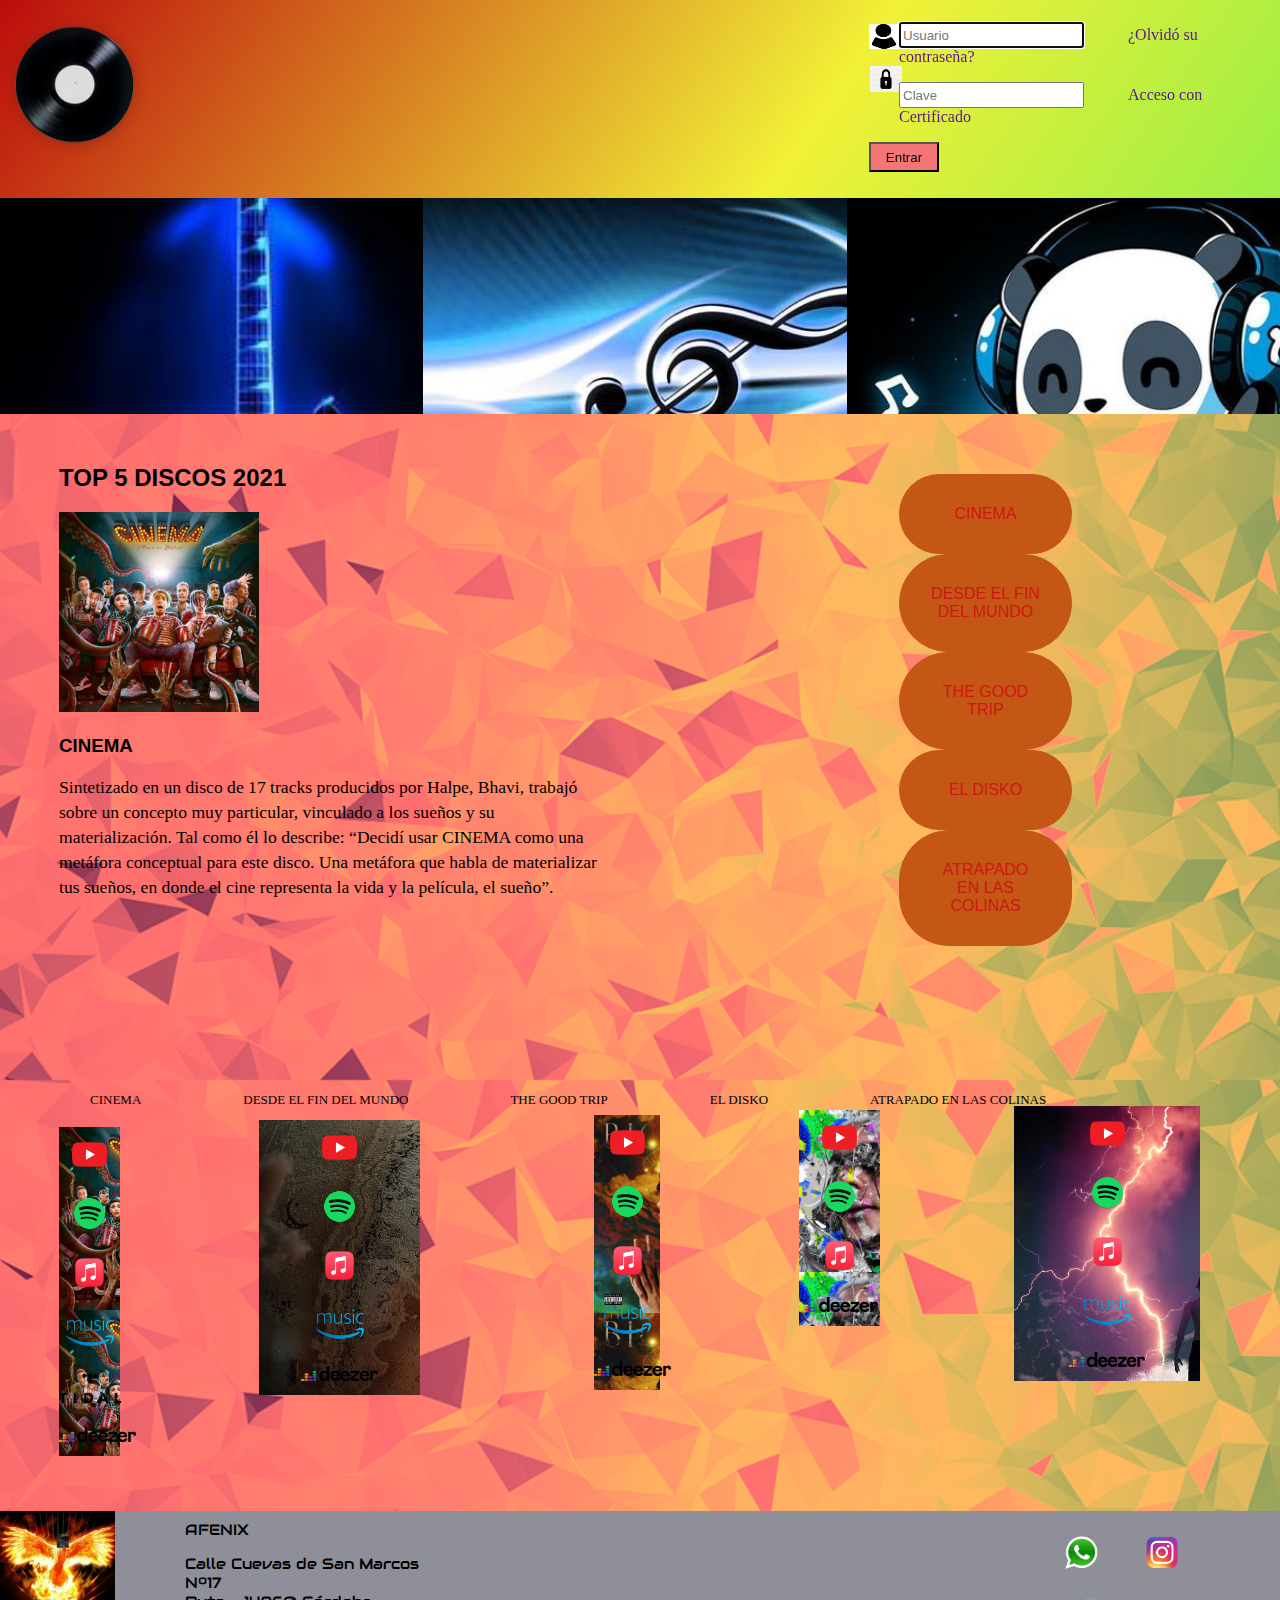
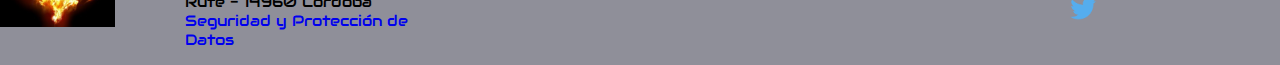
==== index.html @ 0c2cbef4 "ProyectoNavidad" ====
<!DOCTYPE html>
<html lang="en">
<head>
    <meta charset="UTF-8">
    <meta http-equiv="X-UA-Compatible" content="IE=edge">
    <meta name="viewport" content="width=device-width, initial-scale=1.0">
    <title>TOP DISCOS 2021</title>
    <link rel="stylesheet" href="estilo.css">
    <link rel="stylesheet" href="https://fonts.googleapis.com/css?family=Audiowide">
    <link rel="shortcut icon" href="icono/disco.ico">
</head>
<body>

    <div class="head">
        <div class="disco">
        <img src="img/banner/disco.png" height="150px">
        </div>    
        <form action="archivo.php" method="post">
            <div class="formulario">
                <div class="img">
                    <img src="img/banner/user.png" height="25px" width="30px" id="usuario1">
                    <img src="img/banner/candado.png" height="26px" width="32px" id="contrasena1">
                </div>
                    <p><input type="text" name="usuario" placeholder="Usuario" id="usuario2" autofocus="autofocus" required="required"> <a href="" class="acceso">¿Olvidó su contraseña?</a></p>
                    <p><input type="password" placeholder="Clave" name="contrasena" id="contrasena2" required="required"> <a href="" class="acceso">Acceso con Certificado</a></p>
                </div>
            <p><input type="submit" value="Entrar" id="enviar"></p>
        </form>
    </div>
        
    <div class="guitar"></div>
        
    <div class="nota"></div>
        
    <div class="oso"></div>
    
    <div class="noticias">
        <h2>TOP 5 DISCOS 2021</h2>
            
        <img src="img/discos/CINEMA.jpg" height="200px" id="cinema">
            
        <h3>CINEMA</h3>
            
        <p>Sintetizado en un disco de 17 tracks producidos por Halpe, Bhavi, trabajó sobre un concepto muy particular, vinculado a los sueños y su materialización. Tal como él lo describe: “Decidí usar CINEMA como una metáfora conceptual para este disco. Una metáfora que habla de materializar tus sueños, en donde el cine representa la vida y la película, el sueño”.</p>

        <p>Sin lugar a dudas, el artista se ha convertido en una de las figuras de trap con mayor crecimiento y proyección internacional, y de este modo era de esperarse un proyecto con grandes colaboraciones.</p>

        <br><br>

        <img src="img/discos/DESDE EL FIN DEL MUNDO.jpg" height="200px" id="findelmundo">
            
        <h3>DESDE EL FIN DEL MUNDO</h3>
            
        <p>“Todos diciendo qué bien que me va, pero ninguno me pregunta cómo estoy”, canta en “Sudor y Trabajo”, tema que abre el álbum en la que él solo, sin ninguna colaboración, cuenta cómo ha sido el camino hacia la fama durante estos cuatro años. La figura del trapper, vista como alguien que solo se preocupa de ganar fama y dinero, es reivindicada demostrando que muchas veces no es un camino de rosas.</p>
        
        <p>El sentimiento de comunidad entre los traperos es muy fuerte, algo que se puede ver a lo largo del álbum con las colaboraciones, casi todas ya habituales, entre los trabajos de Duki. Lucho SSJ, su “apadrinado” musical, aparece en “Cuanto”, otra canción sobre el dinero, mientras que sus buenos amigos Ysy A, Khea y Neo Pistea colaboran en “Pintao”, “Muriendome” y “Fifty Fifty”; esta última, también con Pablo Chill-E, Obie Wan Shot, Young Cister y Julianno Sosa. Con “Desde El Fin del Mundo”, Duki planta la bandera en el país austral como base del trap latino.</p>

        <br><br>

        <img src="img/discos/TGT.jpg" height="200px" id="tgt">
            
        <h3>THE GOOD TRIP</h3>

        <p>“Me doy cuenta que hice lo que varios quieren hacer, pero no lo hacen porque se encierran en una sola cosa. Yo soy parte de esa gente que se arriesga a hacer cosas nuevas. Experimentar e innovar, de eso es de lo que se trata”, destaca sobre la presencia del reggaetón, el R&B y más en su álbum debut, después de que durante todo este tiempo la gente lo ha clasificado como un artista de trap.</p>

        <p>The Good Trip llega en un momento en el que se ha demostrado que las propuestas más interesantes se encuentran en aquellos que no le tienen miedo a romper las etiquetas de la industria.</p>

        <br><br>

        <img src="img/discos/EL DISKO.jpg" height="200px" id="disko">
            
        <h3>EL DISKO</h3>

        <p>El disko es una demostración pura de esa dualidad, donde el pibe metalero y guitarrista virtuoso se pone a experimentar con programaciones y autotune; y le sale genial. Lejos de ser una provocación (algo que le encanta), son las ansias de alguien desprejuiciado por hacer lo que le gusta y lo que mejor le sale.</p>

        <br><br>

        <img src="img/discos/ATRAPADO EN LAS COLINAS.jpg" height="200px" id="atrapado">
            
        <h3>ATRAPADO EN LAS COLINAS</h3>

        <p>Con respecto a los temas del disco, el oriundo de Río Negro muestra un estilo musical orientado al trap, aunque incursiona en otros géneros. Entre las canciones más destacadas se encuentran "Fuera de Casa" ft Luck Ra, cuyo video fue subido hace un mes y ya cuenta con más de 500 mil vistas en YouTube, "Amor de Pasti", "Nueva Era" y "Noches Infinitas" ft KYOTTO.</p>
    </div>

    <ul class="lista">
        <a href="CINEMA/cinema.html" target="_blank" class="enlaces"><li>CINEMA</li></a>
        <a href="DESDE EL FIN DEL MUNDO/desdeelfindelmundo.html" target="_blank" class="enlaces"><li>DESDE EL FIN DEL MUNDO</li></a>
        <a href="THE GOOD TRIP/thegoodtrip.html" target="_blank" class="enlaces"><li>THE GOOD TRIP</li></a>
        <a href="EL DISKO/eldisko.html" target="_blank" class="enlaces"><li>EL DISKO</li></a>
        <a href="ATRAPADO EN LAS COLINAS/atrapadoenlascolinas.html" target="_blank" class="enlaces"><li>ATRAPADO EN LAS COLINAS</li></a>
    </ul>

    <div class="elecciones">
        <ul class="opciones2">
            <li>CINEMA</li>
            <li>DESDE EL FIN DEL MUNDO</li>
            <li>THE GOOD TRIP</li>
            <li>EL DISKO</li>
            <li>ATRAPADO EN LAS COLINAS</li>
        </ul>

        <br><br>

        <ul class="cinema1">
            <a href="https://www.youtube.com/playlist?list=PLquVWlxXHshpWExgEgjFeSEKC-EYSCLD5" target="_blank" title="Youtube"><li><img src="img/redes/youtube.png" height="35px"></li></a>
            <a href="https://open.spotify.com/album/0Hwtk1l10n5fHJZZNwoRtL" target="_blank" title="Spotify"><li><img src="img/redes/spotify.png" height="35px"></li></a>
            <a href="https://music.apple.com/us/album/cinema/1558715632" target="_blank" title="Apple Music"><li><img src="img/redes/applemusic.png" height="35px"></li></a>
            <a href="https://www.amazon.es/CINEMA-Bhavi/dp/B08Z7138WN/ref=sr_1_1?__mk_es_ES=%C3%85M%C3%85%C5%BD%C3%95%C3%91&crid=1CFX6C3YULCGG&keywords=cinema+bhavi&qid=1640568946&sprefix=cinema+bhavi%2Caps%2C530&sr=8-1" target="_blank" title="Amazon Music"><li><img src="img/redes/amazonmusic.png" height="35px"></li></a>
            <a href="https://listen.tidal.com/album/177321124" target="_blank" title="Tidal"><li><img src="img/redes/tidal.png" height="30px"></li></a>
            <a href="https://www.deezer.com/es/album/215216842" target="_blank" title="Deezer"><li><img src="img/redes/deezer.png" height="15px"></li></a> 
        </ul>

        <ul class="findelmundo1">
            <a href="https://www.youtube.com/playlist?list=PLootFMHDXHmSvdWKzh_y2VfFDtp-qleIi" target="_blank" title="Youtube"><li><img src="img/redes/youtube.png" height="35px"></li></a>
            <a href="https://open.spotify.com/album/3MKQjYpaES80tFP7Qo2zH0" target="_blank" title="Spotify"><li><img src="img/redes/spotify.png" height="35px"></li></a>
            <a href="https://music.apple.com/us/album/desde-el-fin-del-mundo/1561595058" target="_blank" title="Apple Music"><li><img src="img/redes/applemusic.png" height="35px"></li></a>
            <a href="https://www.amazon.es/Desde-Fin-del-Mundo-Explicit/dp/B0921MZB7C/ref=sr_1_1?crid=9JTMIL8Z69CT&keywords=desde+el+fin+del+mundo&qid=1640570291&sprefix=desde+el+fin+del+m%2Caps%2C152&sr=8-1" target="_blank" title="Amazon Music"><li><img src="img/redes/amazonmusic.png" height="35px"></li></a>
            <a href="https://www.deezer.com/es/album/221141352" target="_blank" title="Deezer"><li><img src="img/redes/deezer.png" height="15px"></li></a>
        </ul>

        <ul class="tgt1">
            <a href="https://www.youtube.com/playlist?list=PLYVzmK-pTfMcVrdmkzoPmroexW4TvdLBM" target="_blank" title="Youtube"><li><img src="img/redes/youtube.png" height="35px"></li></a>
            <a href="https://open.spotify.com/album/0xlPK1D3VcRtgT29aZX2VY" target="_blank" title="Spotify"><li><img src="img/redes/spotify.png" height="35px"></li></a>
            <a href="https://music.apple.com/us/album/the-good-trip/1559132162" target="_blank" title="Apple Music"><li><img src="img/redes/applemusic.png" height="35px"></li></a>
            <a href="https://www.amazon.es/Good-Trip-Explicit-Big-Soto/dp/B08ZK4TM4T/ref=sr_1_1?__mk_es_ES=%C3%85M%C3%85%C5%BD%C3%95%C3%91&crid=16WPXFHI9HUL4&keywords=the+good+trip+big+soto&qid=1640570816&sprefix=the+good+trip+big+soto%2Caps%2C84&sr=8-1" target="_blank" title="Amazon Music"><li><img src="img/redes/amazonmusic.png" height="35px"></li></a>
            <a href="https://www.deezer.com/es/album/215915662" target="_blank" title="Deezer"><li><img src="img/redes/deezer.png" height="15px"></li></a>  
        </ul>

        <ul class="eldisko1">
            <a href="https://www.youtube.com/playlist?list=PLNYpbyHW1zjrxqJ8KrLS2O-Q2mAcsJhl7" target="_blank" title="Youtube"><li><img src="img/redes/youtube.png" height="35px"></li></a>
            <a href="https://open.spotify.com/album/7tZMfTQrPSM7STInq5mDed" target="_blank" title="Spotify"><li><img src="img/redes/spotify.png" height="35px"></li></a>
            <a href="https://music.apple.com/us/album/el-disko/1595907533" target="_blank" title="Apple Music"><li><img src="img/redes/applemusic.png" height="35px"></li></a>
            <a href="https://www.deezer.com/es/album/273146392" target="_blank" title="Deezer"><li><img src="img/redes/deezer.png" height="15px"></li></a>  
        </ul>

        <ul class="atrapado1">
            <a href="https://www.youtube.com/playlist?list=PL0l0UQDEIhdv1ljYLzNO8Net_F8yfZ8_a" target="_blank" title="Youtube"><li><img src="img/redes/youtube.png" height="35px"></li></a>
            <a href="https://open.spotify.com/album/2Tuewq0PbKjIgUtIuCx1PL" target="_blank" title="Spotify"><li><img src="img/redes/spotify.png" height="35px"></li></a>
            <a href="https://music.apple.com/us/album/atrapado-en-las-colinas/1584685660?l=es" target="_blank" title="Apple Music"><li><img src="img/redes/applemusic.png" height="35px"></li></a>
            <a href="https://www.amazon.es/Atrapado-en-las-Colinas-Explicit/dp/B09FKR8B77/ref=sr_1_4?__mk_es_ES=%C3%85M%C3%85%C5%BD%C3%95%C3%91&crid=2CEDVVHPYIR9F&keywords=atrapado+en+las+colinas&qid=1640571766&sprefix=atrapado+en+las+colinas%2Caps%2C175&sr=8-4" target="_blank" title="Amazon Music"><li><img src="img/redes/amazonmusic.png" height="35px"></li></a>
            <a href="https://www.deezer.com/es/album/256916032?deferredFl=1" target="_blank" title="Deezer"><li><img src="img/redes/deezer.png" height="15px"></li></a>  
        </ul>
    </div>

    <div class="footer">
        <img src="img/footer/FENIX.jpg" height="116px">
        <div class="info">
            <p>AFENIX</p>
            <p>Calle Cuevas de San Marcos Nº17
            <br>
            Rute - 14960 Córdoba
            <br>
            <a href="seguridad/seguridad.html" target="_blank">Seguridad y Protección de Datos</a>
            </p>
        </div>
            
        <ul class="contacto">
            <a href="https://api.whatsapp.com/send?phone=34645457730&text=Buenas,%20vengo%20de%20su%20p%C3%A1gina%20web%20de%20Top%20Discos%202021" target="_blank"><li><img src="img/contactos/Whatsapp.png" height="35px"></li></a>
            
            <a href="https://www.instagram.com/afeniixx/" target="_blank"><li><img src="img/contactos/Instagram.png" height="35px"></li></a>
            
            <a href="https://twitter.com/afeniixx" target="_blank"><li class="twitter"><img src="img/contactos/Twitter.png" height="38px"></li></a>
        </ul>
    </div>
    
</body>    
</html>
---- estilo.css ----
/* Imagen de fondo */
body {
    background-image: url("img/cuerpo/fondo.png");
    background-size: 150%;
    animation: bganimation 28s infinite;
    margin-left: -1px;
}
@keyframes bganimation {
    0%{
        background-position: 0% 100%;
    }
    50%{
        background-position: 50% 10%;
    }
    100%{
        background-position: 0% 100%;
    }
}

/* BANNER - LOGUEO */
.head {
    padding-bottom: 10px;
    padding-right: 10px;
    margin-top: -8px;
    position: fixed;
    background-image: linear-gradient(125deg, rgb(187, 12, 12), rgb(241, 241, 55), rgb(93, 236, 79), rgb(87, 253, 253));
    background-size: 200%;
    animation: bganimation 7s infinite;
}

/* LOGUEO */
.formulario {
    margin-left: 900px;
    margin-top: -170px;        
}

/* IMAGEN BANNER */
.disco {
    margin-top: 10px;
}

/* CAJAS LOGUEO */
#usuario2, #contrasena2 {
    height: 20px;
}

/* IMAGEN USER */
#usuario1 {
    margin-left: -30px;
    margin-bottom: 113px;
}

/* IMAGEN PASSWORD */
#contrasena1 {
    margin-left: -33px;
    margin-bottom: 70px;
}

/* CAJAS DE LOGUEO */
.acceso {
    margin-left: 40px;
    text-decoration: none;
    margin-right: 76px;
    margin-bottom: 20px;
}

/* IMÁGENES LOGUEO */
.img {
    margin-top: 30px;
    margin-bottom: -160px;
}

/* BOTÓN ENVIAR */
#enviar {
    background-color: rgb(243, 117, 117);
    height: 30px;
    width: 70px;
    margin-left: 870px;
}

/* RATÓN SOBRE BOTÓN ENVIAR */
#enviar:hover {
    background-color: rgb(50, 197, 99);
}

/* IMAGENES TEMÁTICA EN MEDIO */
.guitar {
    margin-right: 66.6%;
    padding-top: 406px;
    position: static;
    background-image: url(img/imagenes/guitar.jpg);
    background-size: 120%;
    animation: bganimation 14s infinite;
}

.nota {
    margin-left: 33.3%;
    margin-right: 33.3%;
    margin-top: -250px;
    padding-top: 250px;
    position: static;
    background-image: url(img/imagenes/nota.jpg);
    background-size: 135%;
    animation: bganimation 14s infinite;
}

.oso {
    margin-left: 66.6%;
    margin-top: -252px;
    padding-right: 456px;
    padding-top: 252px;
    position: static;
    background-image: url(img/imagenes/oso.jpg);
    background-size: 130%;
    animation: bganimation 14s infinite;
}

/* INFORMACIÓN E IMÁGENES */
.noticias {
    position: static;
    margin: 20px 700px 10px 50px;
    padding: 10px;
    height: 460px;
    width: 550px;
    overflow: auto;
}

h3, h2 {
    font-family:'Gill Sans', 'Gill Sans MT', Calibri, 'Trebuchet MS', sans-serif;
}

.noticias p {
    font-size: 110%;
    line-height: 25px;
}

/* MENÚ */
.lista {
    position: static;
    margin: -450px 200px 0px 900px;
    list-style: none;
    padding: 0px;
}

/* OPCIONES MENÚ */
.lista li {
    border: 1px solid rgb(197, 87, 22);
    border-radius: 50px;
    text-align: center;
    padding: 30px 30px;
    background-color: rgb(197, 87, 22);
    font-family:Impact, Haettenschweiler, 'Arial Narrow Bold', sans-serif;
    transition: 0.6s;
}

/* TEXTO DEL MENÚ */
.enlaces {
    text-decoration: none;
    color: rgb(204, 24, 18);
}

/* RATÓN SOBRE LAS OPCIONES */
.lista li:hover {
    background-color: rgb(245, 162, 53);
    color:rgb(50, 197, 99);
    border: 1px solid rgb(245, 162, 53);
}

/* MENÚ DE DISCOS */
.elecciones {
    position: static;
    padding-bottom: 130px;
    margin-right: -8px;
    margin-top: -55px;
}

/* NOMBRE DE DISCOS */
.opciones2 {
    margin-top: 150px;
    list-style: none;
}

.opciones2 li {
    float: left;
    margin: 51px 51px 0px 51px;
    font-family: Papyrus;
    font-size: 13px;
}

/* CINEMA */
.cinema1 {
    list-style: none;
    display: block;
    margin: 50px 1160px 200px 60px;
    background-image: url("img/discos/CINEMA.jpg");
    background-size: 300%;
    animation: bganimation 7s infinite;
}

.cinema1 li {
    margin-left: -40px;
    text-align: center;
    padding: 10px 0px;
    transition: 0.6s;
} 

.cinema1 li:hover {
    transform: scale(1.4,1.4);
}

/* DESDE EL FIN DEL MUNDO */
.findelmundo1 {
    list-style: none;
    display: block;
    margin: -536px 860px 0px 260px;
    background-image: url("img/discos/DESDE\ EL\ FIN\ DEL\ MUNDO.jpg");
    background-size: 200%;
    animation: bganimation 7s infinite;
}

.findelmundo1 li {
    margin-left: -40px;
    text-align: center;
    padding: 10px 0px;
    transition: 0.6s;
} 

.findelmundo1 li:hover {
    transform: scale(1.4,1.4);
}

/* THE GOOD TRIP */
.tgt1 {
    list-style: none;
    display: block;
    margin: -280px 620px 0px 595px;
    background-image: url("img/discos/TGT.jpg");
    background-size: 300%;
    animation: bganimation 7s infinite;
}

.tgt1 li {
    margin-left: -40px;
    text-align: center;
    padding: 10px 0px;
    transition: 0.6s;
} 

.tgt1 li:hover {
    transform: scale(1.4,1.4);
}

/* EL DISKO */
.eldisko1 {
    list-style: none;
    display: block;
    margin: -280px 400px 0px 800px;
    background-image: url("img/discos/EL\ DISKO.jpg");
    background-size: 200%;
    animation: bganimation 7s infinite;
}

.eldisko1 li {
    margin-left: -40px;
    text-align: center;
    padding: 10px 0px;
    transition: 0.6s;
} 

.eldisko1 li:hover {
    transform: scale(1.4,1.4);
}

/* ATRAPADO EN LAS COLINAS */
.atrapado1 {
    list-style: none;
    display: block;
    margin: -220px 80px 0px 1015px;
    background-image: url("img/discos/ATRAPADO\ EN\ LAS\ COLINAS.jpg");
    background-size: 200%;
    animation: bganimation 7s infinite;
}

.atrapado1 li {
    margin-left: -40px;
    text-align: center;
    padding: 10px 0px;
    transition: 0.6s;
} 

.atrapado1 li:hover {
    transform: scale(1.4,1.4);
}

/* PIE DE PÁGINA */
.footer {
    position: static;
    margin-right: -8px;
    display: inline;
    background-color: rgb(143, 143, 153);
    display: flex;
    margin-bottom: -10px;
}

/* NOMBRE Y UBICACIÓN */
.footer > .info {
    margin-left: 70px;
}

.info {
    margin-top: -6px;
    margin-right: 600px;
    font-size: 95%;
    font-family: "Audiowide";
}

a {
    text-decoration: none;
}

/* BOTONES DE CONTACTO */
.contacto {
    list-style: none;
    height: 57px;
    width: 259px;
    padding-left: 0px;
}

.contacto li {
    float: left;
    padding: 8px 8px;
    margin: 0px 15px;
    transition: 0.6s;
}

.contacto li:hover {
    transform: scale(1.2,1.2);
}

.contacto li .twitter:hover {
    transform: scale(1.4,1.4);
}
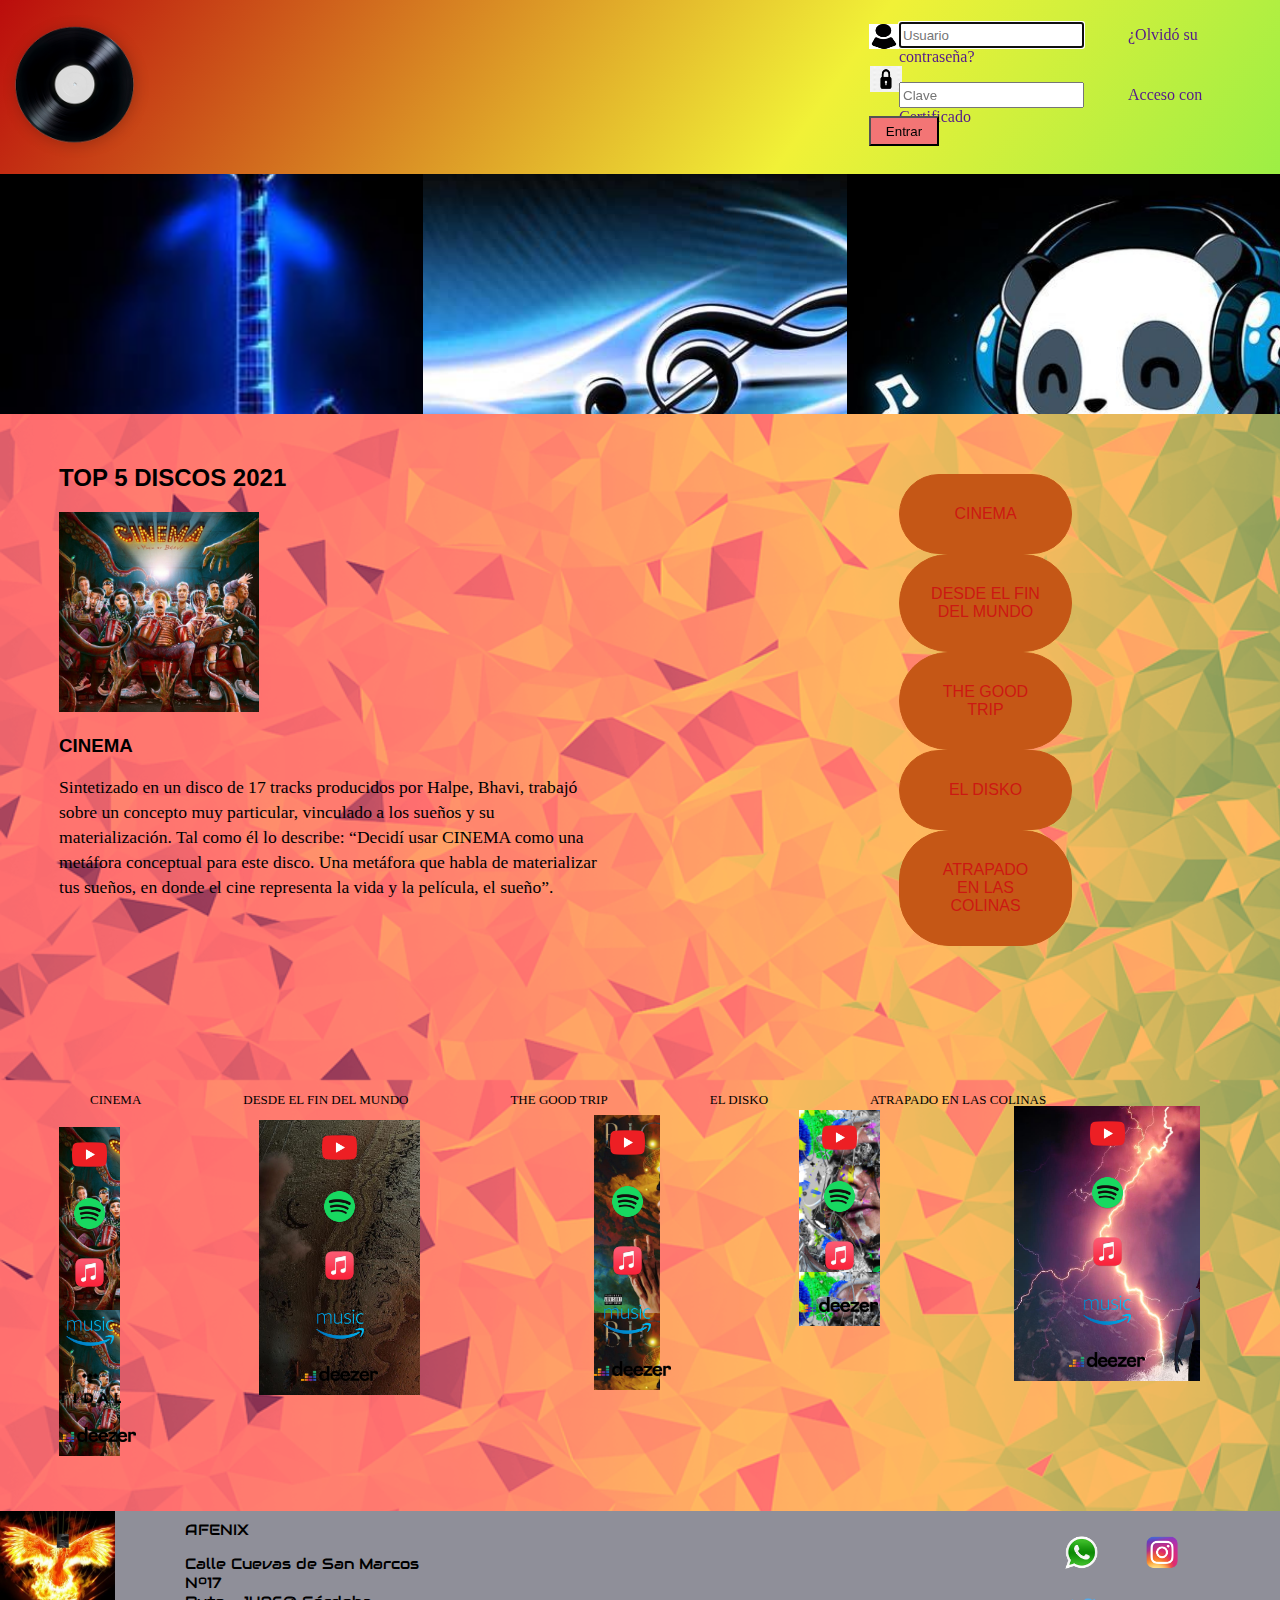
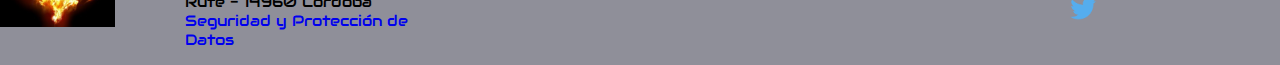
==== commit bb749716: "Más cambios" ====
--- a/index.html
+++ b/index.html
@@ -21,9 +21,11 @@
                     <img src="img/banner/user.png" height="25px" width="30px" id="usuario1">
                     <img src="img/banner/candado.png" height="26px" width="32px" id="contrasena1">
                 </div>
+                <div>
                     <p><input type="text" name="usuario" placeholder="Usuario" id="usuario2" autofocus="autofocus" required="required"> <a href="" class="acceso">¿Olvidó su contraseña?</a></p>
                     <p><input type="password" placeholder="Clave" name="contrasena" id="contrasena2" required="required"> <a href="" class="acceso">Acceso con Certificado</a></p>
                 </div>
+            </div>    
             <p><input type="submit" value="Entrar" id="enviar"></p>
         </form>
     </div>
--- a/estilo.css
+++ b/estilo.css
@@ -31,12 +31,14 @@
 /* LOGUEO */
 .formulario {
     margin-left: 900px;
-    margin-top: -170px;        
+    margin-top: -170px;
+    float: right;       
 }
 
 /* IMAGEN BANNER */
 .disco {
     margin-top: 10px;
+    float: left;
 }
 
 /* CAJAS LOGUEO */
@@ -75,7 +77,8 @@
     background-color: rgb(243, 117, 117);
     height: 30px;
     width: 70px;
-    margin-left: 870px;
+    margin-left: 720px;
+    margin-top: 100px;
 }
 
 /* RATÓN SOBRE BOTÓN ENVIAR */
@@ -300,6 +303,7 @@
     background-color: rgb(143, 143, 153);
     display: flex;
     margin-bottom: -10px;
+    clear: both;
 }
 
 /* NOMBRE Y UBICACIÓN */
